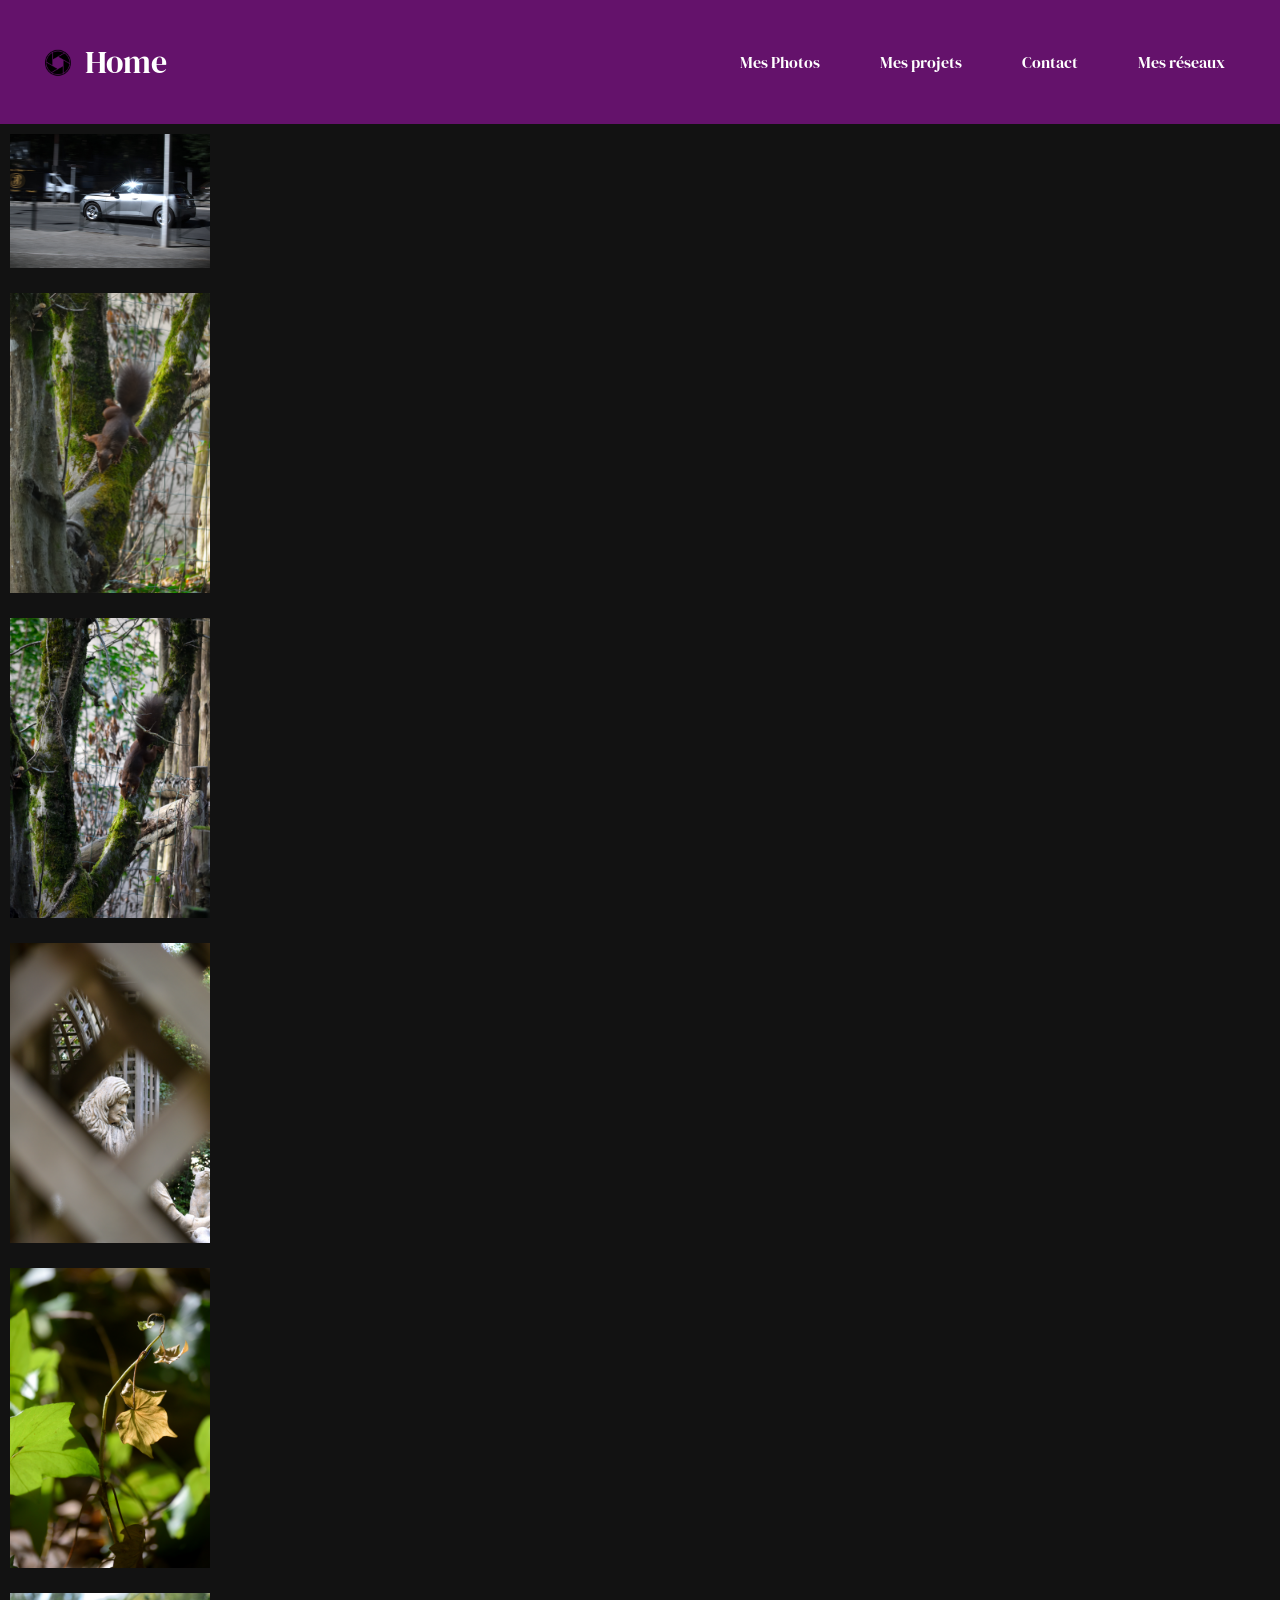
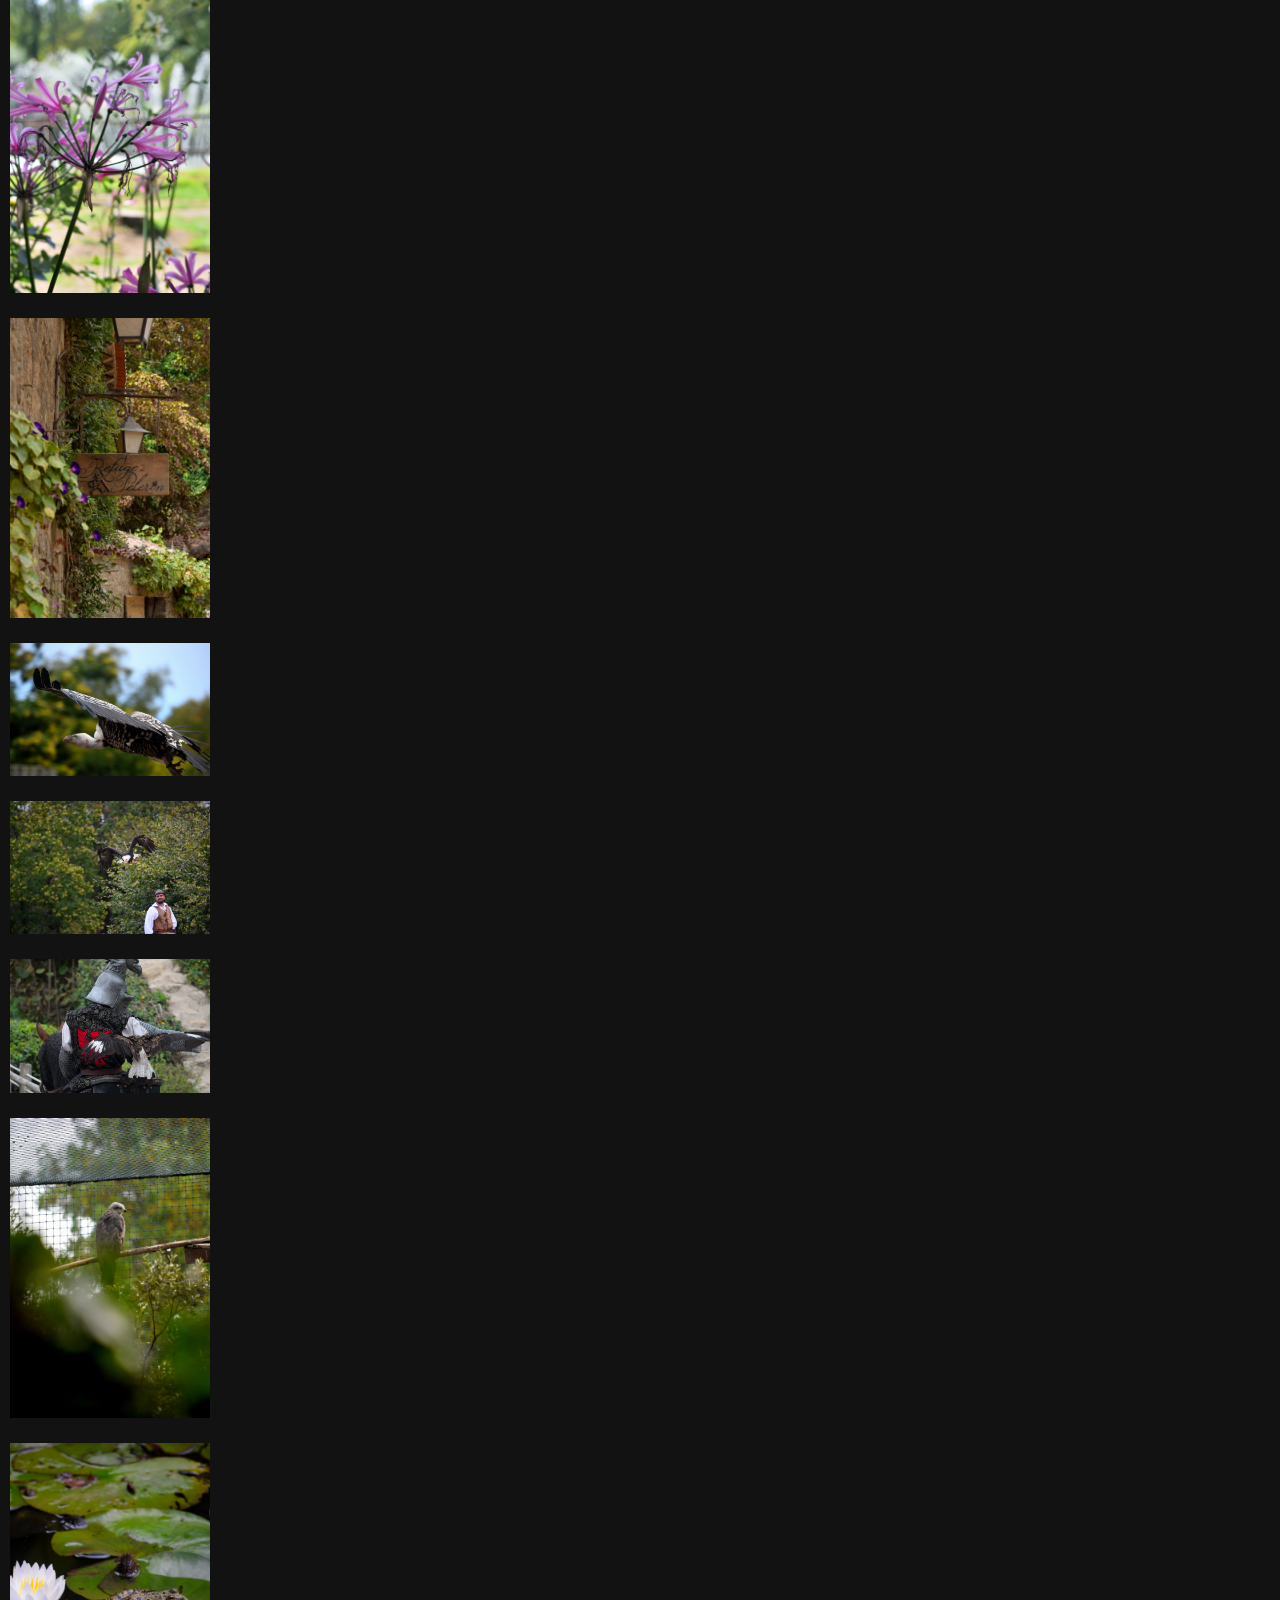
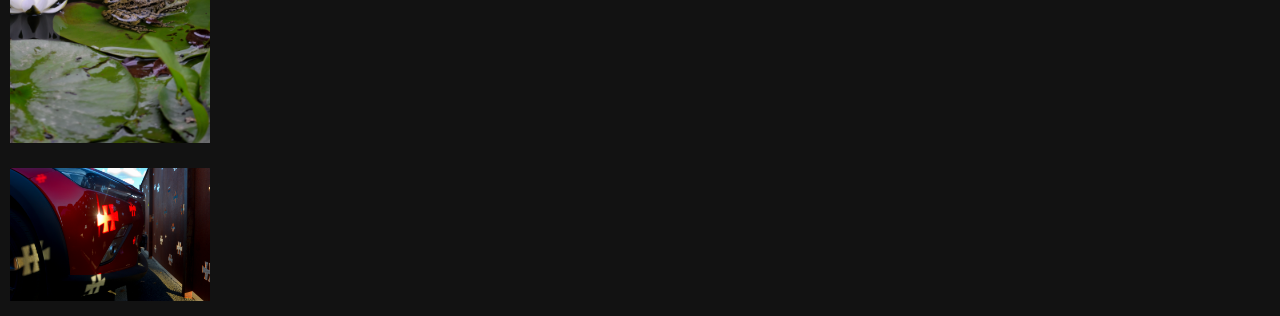
==== Photos.html @ bffe66b5 "SiteTesteV1" ====
<!doctype html>
<html lang="fr">
  <head>
    <meta charset="utf-8" />
    <meta name="viewport" content="width=device-width, initial-scale=1.0" />
    <!-- titre de ma page -->
    <title>Portfolio Thiret Leo</title>
    <!-- logo head -->
    <link rel="Shortcut Icon" href="./Assets/Images/Logo/Logo-head_Iris.png" />
    <!-- mon fichier css -->
    <link rel="stylesheet" href="./style.css" />
  </head>
  <body>
    <header class="header">
      <nav>
        <a href="index.html" class="Home"
          ><img
            src="./Assets/Images/Logo/Logo-head_Iris.png"
            alt="Logo"
            style="width: 50px; height: auto"
          />Home</a
        >

        <div class="nav-links">
          <ul>
            <li><a href="Photos.html">Mes Photos</a></li>
            <li class="Menu_deroulent">
              <a href="#Portfolio">Mes projets</a>
              <ul class="Sous-menu">
                <li><a href="UX90.html">UX90</a></li>
                <li><a href="Projet2.html">Projet 2</a></li>
                <li><a href="Projet3.html">Projet 3</a></li>
              </ul>
            </li>
            <li><a href="Contact.html">Contact</a></li>
            <li><a href="Mes réseaux.html">Mes réseaux</a></li>
          </ul>
        </div>
      </nav>
    </header>

    <div class="Galerie">
      <a
        href="javascript:void(0)"
        class="link-Galerie"
        onclick="lightBox(event)"
      >
        <img
          src="./Assets/Images/Photos/Serie_1/photo_voiture.jpg"
          alt="photo voiture"
        />
      </a>
      <a
        href="javascript:void(0)"
        class="link-Galerie"
        onclick="lightBox(event)"
      >
        <img
          src="./Assets/Images/Photos/Serie_1/Retouche_001.JPG"
          alt="photo voiture"
        />
      </a>
      <a
        href="javascript:void(0)"
        class="link-Galerie"
        onclick="lightBox(event)"
      >
        <img
          src="./Assets/Images/Photos/Serie_1/Retouche_002.JPG"
          alt="photo voiture"
        />
      </a>
      <a
        href="javascript:void(0)"
        class="link-Galerie"
        onclick="lightBox(event)"
      >
        <img
          src="./Assets/Images/Photos/Serie_1/Retouche_003.JPG"
          alt="photo voiture"
        />
      </a>
      <a
        href="javascript:void(0)"
        class="link-Galerie"
        onclick="lightBox(event)"
      >
        <img
          src="./Assets/Images/Photos/Serie_1/Retouche_004.JPG"
          alt="photo voiture"
        />
      </a>
      <a
        href="javascript:void(0)"
        class="link-Galerie"
        onclick="lightBox(event)"
      >
        <img
          src="./Assets/Images/Photos/Serie_1/Retouche_005.JPG"
          alt="photo voiture"
        />
      </a>
      <a
        href="javascript:void(0)"
        class="link-Galerie"
        onclick="lightBox(event)"
      >
        <img
          src="./Assets/Images/Photos/Serie_1/Retouche_006.JPG"
          alt="photo voiture"
        />
      </a>
      <a
        href="javascript:void(0)"
        class="link-Galerie"
        onclick="lightBox(event)"
      >
        <img
          src="./Assets/Images/Photos/Serie_1/Retouche_007.JPG"
          alt="photo voiture"
        />
      </a>
      <a
        href="javascript:void(0)"
        class="link-Galerie"
        onclick="lightBox(event)"
      >
        <img
          src="./Assets/Images/Photos/Serie_1/Retouche_008.JPG"
          alt="photo voiture"
        />
      </a>
      <a
        href="javascript:void(0)"
        class="link-Galerie"
        onclick="lightBox(event)"
      >
        <img
          src="./Assets/Images/Photos/Serie_1/Retouche_009.JPG"
          alt="photo voiture"
        />
      </a>
      <a
        href="javascript:void(0)"
        class="link-Galerie"
        onclick="lightBox(event)"
      >
        <img
          src="./Assets/Images/Photos/Serie_1/Retouche_010.JPG  "
          alt="photo voiture"
        />
      </a>
      <a
        href="javascript:void(0)"
        class="link-Galerie"
        onclick="lightBox(event)"
      >
        <img
          src="./Assets/Images/Photos/Serie_1/Retouche_011.JPG"
          alt="photo voiture"
        />
      </a>
      <a
        href="javascript:void(0)"
        class="link-Galerie"
        onclick="lightBox(event)"
      >
        <img
          src="./Assets/Images/Photos/Serie_1/Retouche_012.JPG"
          alt="photo voiture"
        />
      </a>
    </div>
    <div id="lightbox" onclick="lightBox()">
      <img src="" alt="photo voiture" />
    </div>

    <script>
      function lightBox(event) {
        if (event) {
          const img = event.target.src;
          const imgLightbox = document.querySelector("#lightbox img");
          imgLightbox.src = img;
          const lightbox = document.querySelector("#lightbox");
          lightbox.classList.toggle("active");
        } else {
          const lightbox = document.querySelector("#lightbox");
          lightbox.classList.toggle("active");
        }
      }
    </script>
  </body>
</html>
---- style.css ----
/* ////////////////////////////////////Import/////////////////////////////////// */

@font-face {
  font-family: "DMSerifRegular";
  src: url(./Assets/Polices/DM_Serif_Display/DMSerifDisplay-Regular.ttf);
}

/* ////////////////////////////////////Partie/////////////////////////////////// */

header {
  background-color: #64126b;
  margin: 0;
  padding: 0;
  font-family: "DMSerifRegular", serif;
}

nav {
  min-height: 3vh;
  align-items: center;
  display: flex;
  padding: 25px;
  justify-content: space-between;
  width: 100%;
  box-sizing: border-box;
}
nav .Logo {
  font-size: 0.5rem;
}
nav .Home {
  align-items: center;
  display: flex;
  font-size: 2rem;
}

body {
  background-color: #121212; /* Noir très foncé / Anthracite (plus agréable que le noir pur #000) */
  color: #ffffff; /* Texte en blanc */
  margin: 0;
  font-family: "DMSerifRegular", serif;
  min-height: 100vh; /* Assure que le corps prend au moins toute la hauteur de la fenêtre */
}

main {
  min-height: 1000px;
  width: 95%;
  background-color: #1e1e1e;
  margin: 10px auto;
  border-radius: 10px;
  padding: 10px;
}

footer {
  background-color: #64126b;
  color: #ffffff;
  text-align: center;
  margin-bottom: 0px;
  padding-bottom: 10px;
  font-family: "DMSerifRegular", serif;
  position: relative; /* Pour que le footer soit au-dessus du contenu si nécessaire */
  bottom: 0;
  width: 100%;
}

footer p {
  margin: 5px 0; /* Espacement vertical entre les paragraphes */
  font-size: 0.9rem; /* Taille de police légèrement plus petite pour le footer */
}

.barre-Horizontale {
  display: inline-block;
  width: 500px; /* Épaisseur de la barre */
  height: 2px; /* Hauteur proportionnelle au texte */
  background-color: #ffffff; /* Couleur de la barre */
  vertical-align: middle; /* Alignement vertical avec le texte */
  margin: 10px 15%; /* Espacement autour de la barre */
}

.barre-verticale {
  display: inline-block;
  width: 2px; /* Épaisseur de la barre */
  height: 15rem; /* Hauteur proportionnelle au texte */
  background-color: #ffffff; /* Couleur de la barre */
  vertical-align: middle; /* Alignement vertical avec le texte */
  margin: 0px 10px; /* Espacement autour de la barre */
}

/* ////////////////////////////////////
Menu/////////////////////////////////// */
.nav-links > ul {
  list-style: none;
  display: flex;
  text-align: center;
  align-items: flex-start;
}

.nav-links > ul > li {
  display: flex;
  flex-direction: column;
  align-items: center;
  padding: 0px 20px;
}

.Menu_deroulent {
  position: relative;
}

.Sous-menu {
  list-style: none;
  margin: 0;
  padding: 10px;
  position: absolute;
  top: 40px;
  left: 25px;
  display: none;
  background-color: #64126b;
  width: max-content;
  transition: 0.5s;
}

.Sous-menu:hover > a {
  background-color: #333;
}

.Menu_deroulent:hover .Sous-menu {
  display: block;
}

/* ////////////////////////////////////Box/////////////////////////////////// */

.Head {
  margin: 10px auto;
}

.Box1,
.Box2,
.Box3 {
  /* background-color: #1e1e1e;  */
  margin: 10px auto;
  border: 3px solid #333;
  border-radius: 10px;
  padding: 15px;
  display: grid;
  grid-template-columns: 40% 10% 50%; /* Ajustez les pourcentages selon vos besoins */
  align-items: center;
}

.Box1:hover,
.Box2:hover,
.Box3:hover {
  box-shadow: 0 4px 8px rgba(0, 0, 0, 0.5);
  transform: scale(1.01);
}
.Box1 img,
.Box2 img,
.Box3 img {
  display: flex;
  width: 80%; /* Assure que l'image ne dépasse pas la largeur de son conteneur */
  height: auto; /* Maintient les proportions de l'image */
  margin: auto;
  margin-left: 10px;
}

.Box1 h3,
.Box2 h3,
.Box3 h3 {
  text-align: center;
  padding: 0 0;
}

/* ////////////////////////////////////Texte/////////////////////////////////// */

a {
  color: #ffffff;
  text-decoration: none;
  padding: 10px;
}

nav a:hover {
  color: gray;
}

h1 {
  margin-top: 0;
  padding: 20px 0;
  text-align: center;
  display: flex;
}
#title {
  font-size: 2.5rem;
  text-shadow: 20px 9px 5px #00000042;
  display: block;
  margin-left: 50%;
  transform: translateX(-50%);
  text-align: center;
}

h2 {
  margin-top: 0;
}

#disclaimer {
  font-size: 0.8rem; /* Taille de police plus petite pour le disclaimer */
  color: #cccccc; /* Couleur légèrement plus claire pour le texte du disclaimer */
  text-decoration: underline;
}

/* ////////////////////////////////////ID/////////////////////////////////// */

#portfolio {
  scroll-margin-top: 200px; /* Ajustez cette valeur selon la hauteur de votre en-tête */
}

/* ////////////////////////////////////GRID/////////////////////////////////// */

/* Grid Page UX90 */

.Grid-UX90 {
  display: grid;
  grid-template-areas:
    "a1 a2 a3 "
    "b1 b2 b3 "
    "c1 c2 c3 "
    "d1 d2 d3 "
    "e1 e2 e3 ";
}

#img1 {
  grid-area: b2;
}

/* ////////////////////////////////////Lightbox/////////////////////////////////// */

.link-Galerie {
  display: block;
  width: 200px;
}

.link-Galerie img {
  width: 100%;
}

#lightbox {
  position: fixed;
  left: 0;
  top: 0;
  right: 0;
  bottom: 0;
  background-color: rgba(0, 0, 0, 0.8);
  display: flex;
  justify-content: center;
  align-items: center;
  display: none;
}

#lightbox img {
  max-width: 70%;
  width: auto;
  max-height: 80%;
}

#lightbox.active {
  display: flex;
}
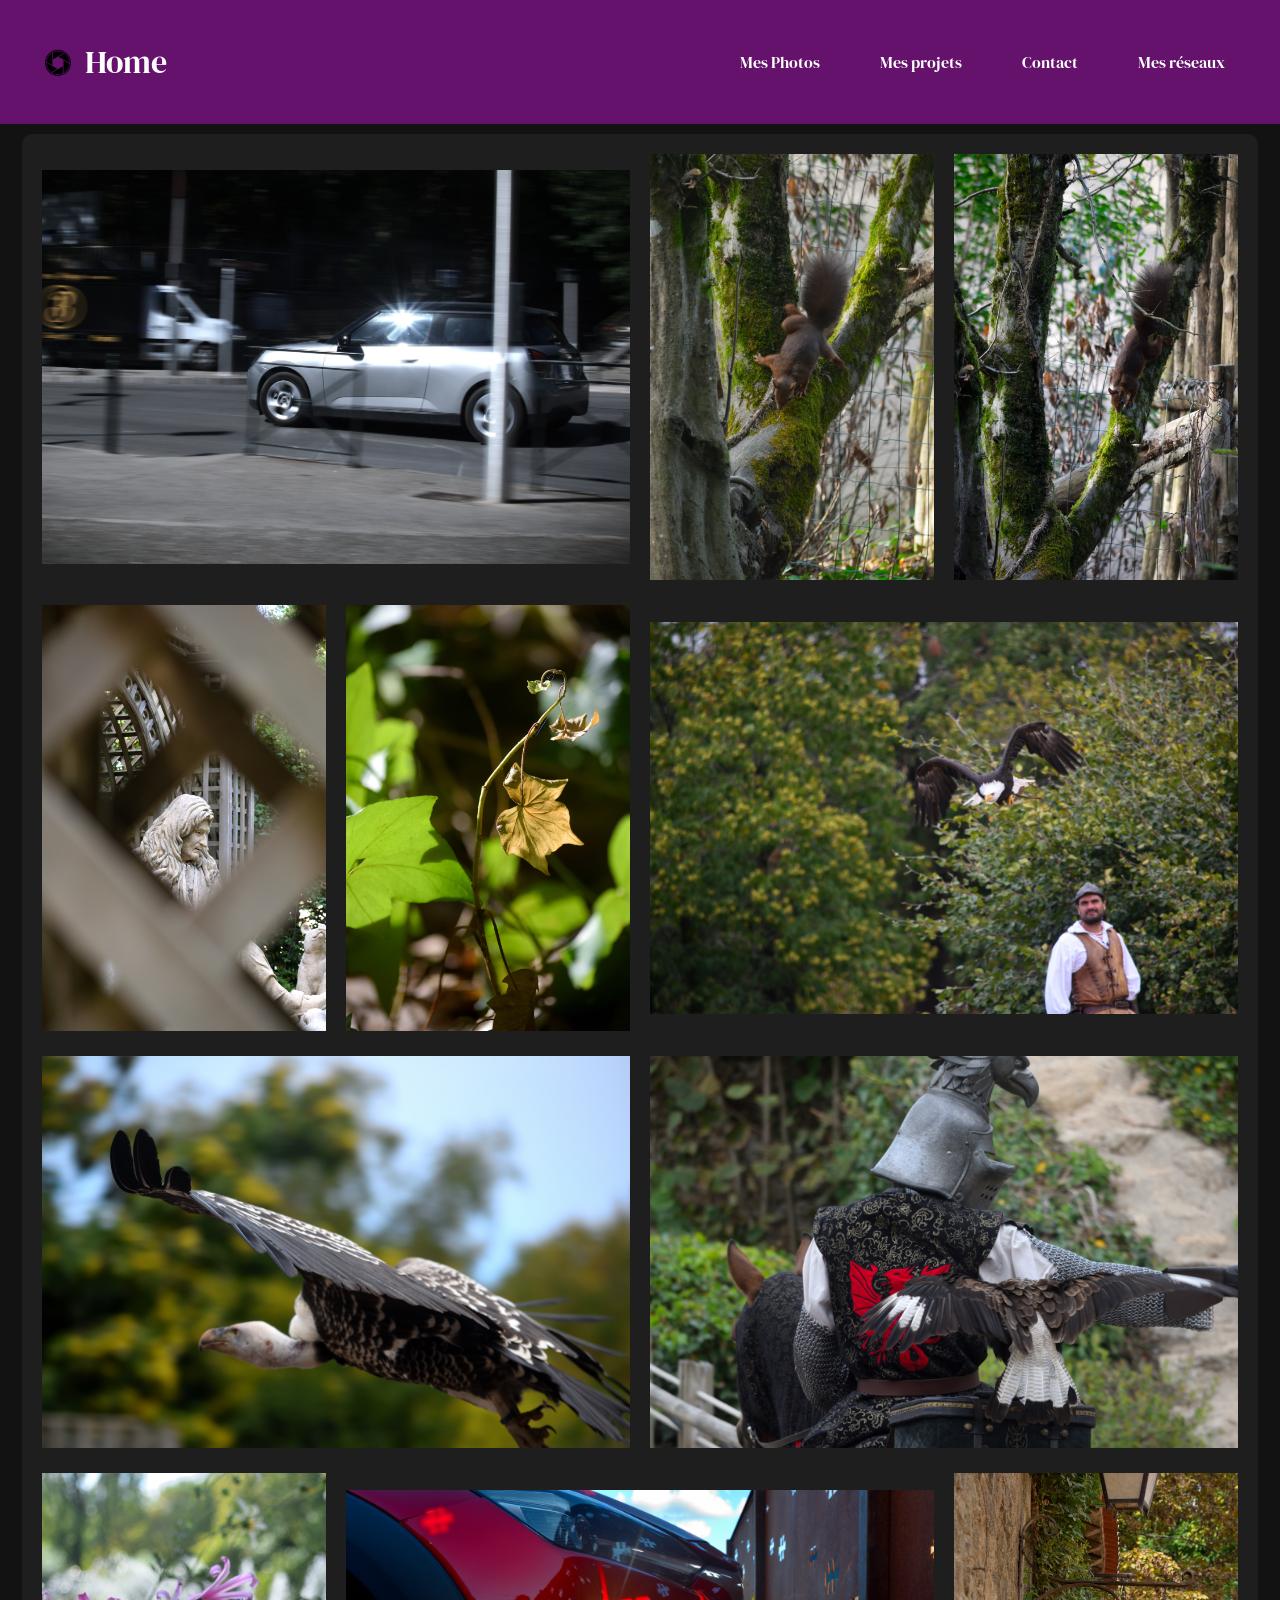
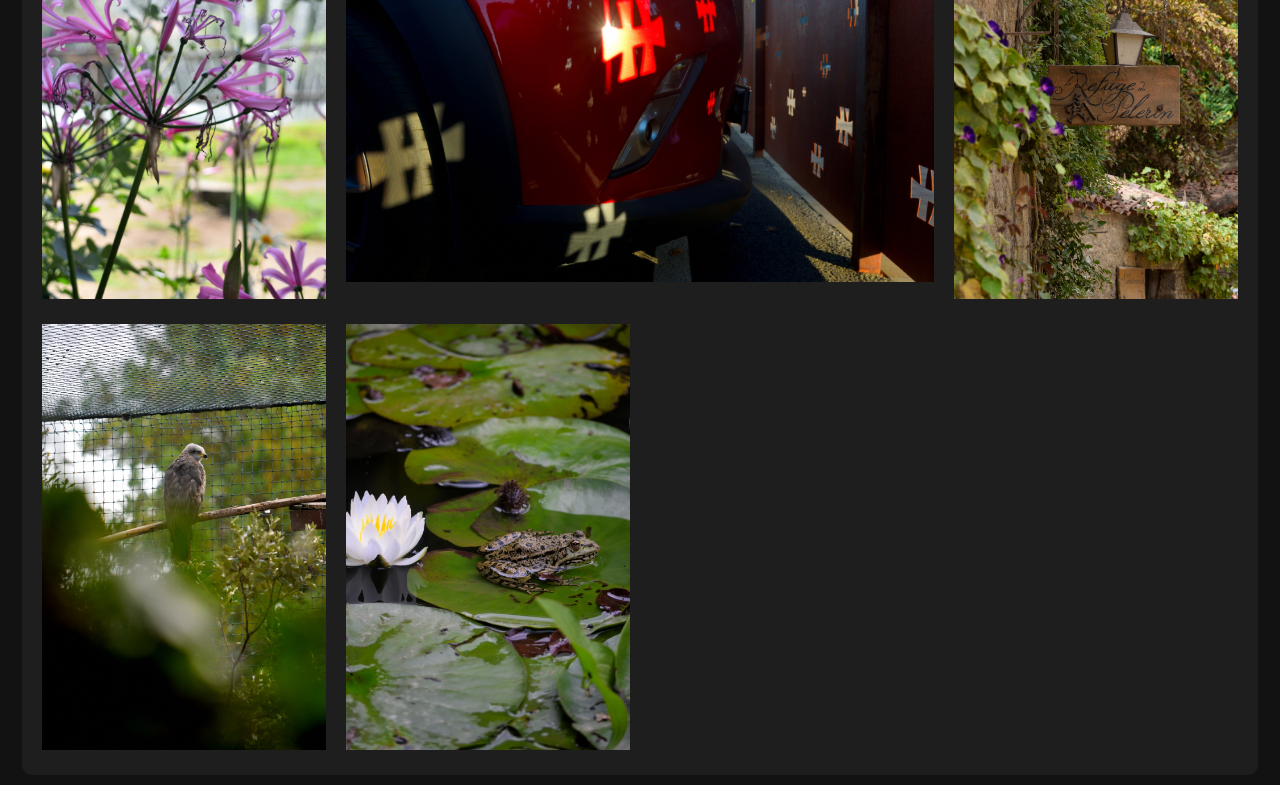
==== commit 6d46a1e3: "Mise a jour 1" ====
--- a/Photos.html
+++ b/Photos.html
@@ -39,155 +39,203 @@
       </nav>
     </header>
 
-    <div class="Galerie">
-      <a
-        href="javascript:void(0)"
-        class="link-Galerie"
-        onclick="lightBox(event)"
-      >
-        <img
-          src="./Assets/Images/Photos/Serie_1/photo_voiture.jpg"
-          alt="photo voiture"
-        />
-      </a>
-      <a
-        href="javascript:void(0)"
-        class="link-Galerie"
-        onclick="lightBox(event)"
-      >
-        <img
-          src="./Assets/Images/Photos/Serie_1/Retouche_001.JPG"
-          alt="photo voiture"
-        />
-      </a>
-      <a
-        href="javascript:void(0)"
-        class="link-Galerie"
-        onclick="lightBox(event)"
-      >
-        <img
-          src="./Assets/Images/Photos/Serie_1/Retouche_002.JPG"
-          alt="photo voiture"
-        />
-      </a>
-      <a
-        href="javascript:void(0)"
-        class="link-Galerie"
-        onclick="lightBox(event)"
-      >
-        <img
-          src="./Assets/Images/Photos/Serie_1/Retouche_003.JPG"
-          alt="photo voiture"
-        />
-      </a>
-      <a
-        href="javascript:void(0)"
-        class="link-Galerie"
-        onclick="lightBox(event)"
-      >
-        <img
-          src="./Assets/Images/Photos/Serie_1/Retouche_004.JPG"
-          alt="photo voiture"
-        />
-      </a>
-      <a
-        href="javascript:void(0)"
-        class="link-Galerie"
-        onclick="lightBox(event)"
-      >
-        <img
-          src="./Assets/Images/Photos/Serie_1/Retouche_005.JPG"
-          alt="photo voiture"
-        />
-      </a>
-      <a
-        href="javascript:void(0)"
-        class="link-Galerie"
-        onclick="lightBox(event)"
-      >
-        <img
-          src="./Assets/Images/Photos/Serie_1/Retouche_006.JPG"
-          alt="photo voiture"
-        />
-      </a>
-      <a
-        href="javascript:void(0)"
-        class="link-Galerie"
-        onclick="lightBox(event)"
-      >
-        <img
-          src="./Assets/Images/Photos/Serie_1/Retouche_007.JPG"
-          alt="photo voiture"
-        />
-      </a>
-      <a
-        href="javascript:void(0)"
-        class="link-Galerie"
-        onclick="lightBox(event)"
-      >
-        <img
-          src="./Assets/Images/Photos/Serie_1/Retouche_008.JPG"
-          alt="photo voiture"
-        />
-      </a>
-      <a
-        href="javascript:void(0)"
-        class="link-Galerie"
-        onclick="lightBox(event)"
-      >
-        <img
-          src="./Assets/Images/Photos/Serie_1/Retouche_009.JPG"
-          alt="photo voiture"
-        />
-      </a>
-      <a
-        href="javascript:void(0)"
-        class="link-Galerie"
-        onclick="lightBox(event)"
-      >
-        <img
-          src="./Assets/Images/Photos/Serie_1/Retouche_010.JPG  "
-          alt="photo voiture"
-        />
-      </a>
-      <a
-        href="javascript:void(0)"
-        class="link-Galerie"
-        onclick="lightBox(event)"
-      >
-        <img
-          src="./Assets/Images/Photos/Serie_1/Retouche_011.JPG"
-          alt="photo voiture"
-        />
-      </a>
-      <a
-        href="javascript:void(0)"
-        class="link-Galerie"
-        onclick="lightBox(event)"
-      >
-        <img
-          src="./Assets/Images/Photos/Serie_1/Retouche_012.JPG"
-          alt="photo voiture"
-        />
-      </a>
-    </div>
-    <div id="lightbox" onclick="lightBox()">
-      <img src="" alt="photo voiture" />
-    </div>
-
-    <script>
-      function lightBox(event) {
-        if (event) {
-          const img = event.target.src;
-          const imgLightbox = document.querySelector("#lightbox img");
-          imgLightbox.src = img;
-          const lightbox = document.querySelector("#lightbox");
-          lightbox.classList.toggle("active");
-        } else {
-          const lightbox = document.querySelector("#lightbox");
-          lightbox.classList.toggle("active");
-        }
-      }
-    </script>
+    <main>
+      <div class="Grid">
+        <div class="Element1" class="Galerie">
+          <a
+            href="javascript:void(0)"
+            class="link-Galerie"
+            onclick="lightBox(event)"
+          >
+            <img
+              src="./Assets/Images/Photos/Serie_1/photo_voiture.jpg"
+              alt="photo voiture"
+            />
+          </a>
+        </div>
+        <div class="Element2" class="Galerie">
+          <a
+            href="javascript:void(0)"
+            class="link-Galerie"
+            onclick="lightBox(event)"
+          >
+            <img
+              src="./Assets/Images/Photos/Serie_1/Retouche_001.JPG"
+              alt="photo voiture"
+            />
+          </a>
+        </div>
+        <div class="Element3" class="Galerie">
+          <a
+            href="javascript:void(0)"
+            class="link-Galerie"
+            onclick="lightBox(event)"
+          >
+            <img
+              src="./Assets/Images/Photos/Serie_1/Retouche_002.JPG"
+              alt="photo voiture"
+            />
+          </a>
+        </div>
+        <div class="Element4" class="Galerie">
+          <a
+            href="javascript:void(0)"
+            class="link-Galerie"
+            onclick="lightBox(event)"
+          >
+            <img
+              src="./Assets/Images/Photos/Serie_1/Retouche_003.JPG"
+              alt="photo voiture"
+            />
+          </a>
+        </div>
+        <div class="Element5" class="Galerie">
+          <a
+            href="javascript:void(0)"
+            class="link-Galerie"
+            onclick="lightBox(event)"
+          >
+            <img
+              src="./Assets/Images/Photos/Serie_1/Retouche_004.JPG"
+              alt="photo voiture"
+            />
+          </a>
+        </div>
+        <div class="Element6" class="Galerie">
+          <a
+            href="javascript:void(0)"
+            class="link-Galerie"
+            onclick="lightBox(event)"
+          >
+            <img
+              src="./Assets/Images/Photos/Serie_1/Retouche_005.JPG"
+              alt="photo voiture"
+            />
+          </a>
+        </div>
+        <div class="Element7" class="Galerie">
+          <a
+            href="javascript:void(0)"
+            class="link-Galerie"
+            onclick="lightBox(event)"
+          >
+            <img
+              src="./Assets/Images/Photos/Serie_1/Retouche_006.JPG"
+              alt="photo voiture"
+            />
+          </a>
+        </div>
+        <div class="Element8" class="Galerie">
+          <a
+            href="javascript:void(0)"
+            class="link-Galerie"
+            onclick="lightBox(event)"
+          >
+            <img
+              src="./Assets/Images/Photos/Serie_1/Retouche_007.JPG"
+              alt="photo voiture"
+            />
+          </a>
+        </div>
+        <div class="Element9" class="Galerie">
+          <a
+            href="javascript:void(0)"
+            class="link-Galerie"
+            onclick="lightBox(event)"
+          >
+            <img
+              src="./Assets/Images/Photos/Serie_1/Retouche_008.JPG"
+              alt="photo voiture"
+            />
+          </a>
+        </div>
+        <div class="Element10" class="Galerie">
+          <a
+            href="javascript:void(0)"
+            class="link-Galerie"
+            onclick="lightBox(event)"
+          >
+            <img
+              src="./Assets/Images/Photos/Serie_1/Retouche_009.JPG"
+              alt="photo voiture"
+            />
+          </a>
+        </div>
+        <div class="Element11" class="Galerie">
+          <a
+            href="javascript:void(0)"
+            class="link-Galerie"
+            onclick="lightBox(event)"
+          >
+            <img
+              src="./Assets/Images/Photos/Serie_1/Retouche_010.JPG  "
+              alt="photo voiture"
+            />
+          </a>
+        </div>
+        <div class="Element12" class="Galerie">
+          <a
+            href="javascript:void(0)"
+            class="link-Galerie"
+            onclick="lightBox(event)"
+          >
+            <img
+              src="./Assets/Images/Photos/Serie_1/Retouche_011.JPG"
+              alt="photo voiture"
+            />
+          </a>
+        </div>
+        <div class="Element13" class="Galerie">
+          <a
+            href="javascript:void(0)"
+            class="link-Galerie"
+            onclick="lightBox(event)"
+          >
+            <img
+              src="./Assets/Images/Photos/Serie_1/Retouche_012.JPG"
+              alt="photo voiture"
+            />
+          </a>
+        </div>
+        <div id="lightbox" onclick="lightBox()">
+          <div class="image-container">
+            <img src="" alt="photo voiture" />
+          </div>
+        </div>
+
+        <script>
+          function lightBox(event) {
+            const lightbox = document.querySelector("#lightbox");
+
+            if (event) {
+              const sourceImage = event.currentTarget.querySelector("img");
+              const imgLightbox = lightbox.querySelector("img");
+              imgLightbox.onload = setImageContainerSize;
+              lightbox.classList.add("active");
+              imgLightbox.src = sourceImage.src;
+              requestAnimationFrame(setImageContainerSize);
+            } else {
+              lightbox.classList.remove("active");
+            }
+          }
+
+          function setImageContainerSize() {
+            const image = document.querySelector("#lightbox img");
+            const container = document.querySelector(
+              "#lightbox .image-container",
+            );
+
+            if (!image.complete || !image.naturalWidth) {
+              return;
+            }
+
+            container.style.width = `${image.offsetWidth}px`;
+            container.style.height = `${image.offsetHeight}px`;
+          }
+
+          window.addEventListener("resize", setImageContainerSize);
+        </script>
+      </div>
+    </main>
   </body>
 </html>
--- a/style.css
+++ b/style.css
@@ -228,11 +228,39 @@
   grid-area: b2;
 }
 
+.Grid {
+  display: grid;
+  grid-template-columns: 25% 25% 25% 25%;
+  grid-template-rows: auto;
+  justify-content: center;
+  align-items: center;
+}
+
+.Element1 {
+  grid-column: 1 / 3;
+  grid-row: 1 / 2;
+}
+
+.Element9 {
+  grid-column: 3/5;
+  grid-row: 2/3;
+}
+.Element8 {
+  grid-column: 1/3;
+  grid-row: 3/4;
+}
+.Element10 {
+  grid-column: 3/5;
+  grid-row: 3/4;
+}
+.Element13 {
+  grid-column: 2/4;
+  grid-row: 4/5;
+}
 /* ////////////////////////////////////Lightbox/////////////////////////////////// */
 
 .link-Galerie {
   display: block;
-  width: 200px;
 }
 
 .link-Galerie img {
@@ -253,11 +281,19 @@
 }
 
 #lightbox img {
-  max-width: 70%;
+  display: block;
   width: auto;
-  max-height: 80%;
+  height: auto;
+  max-width: 70vw;
+  max-height: 80vh;
+  object-fit: cover;
 }
 
 #lightbox.active {
   display: flex;
 }
+/* 
+#lightbox img:hover {
+  cursor: crosshair;
+  transform: scale(2);
+} */
